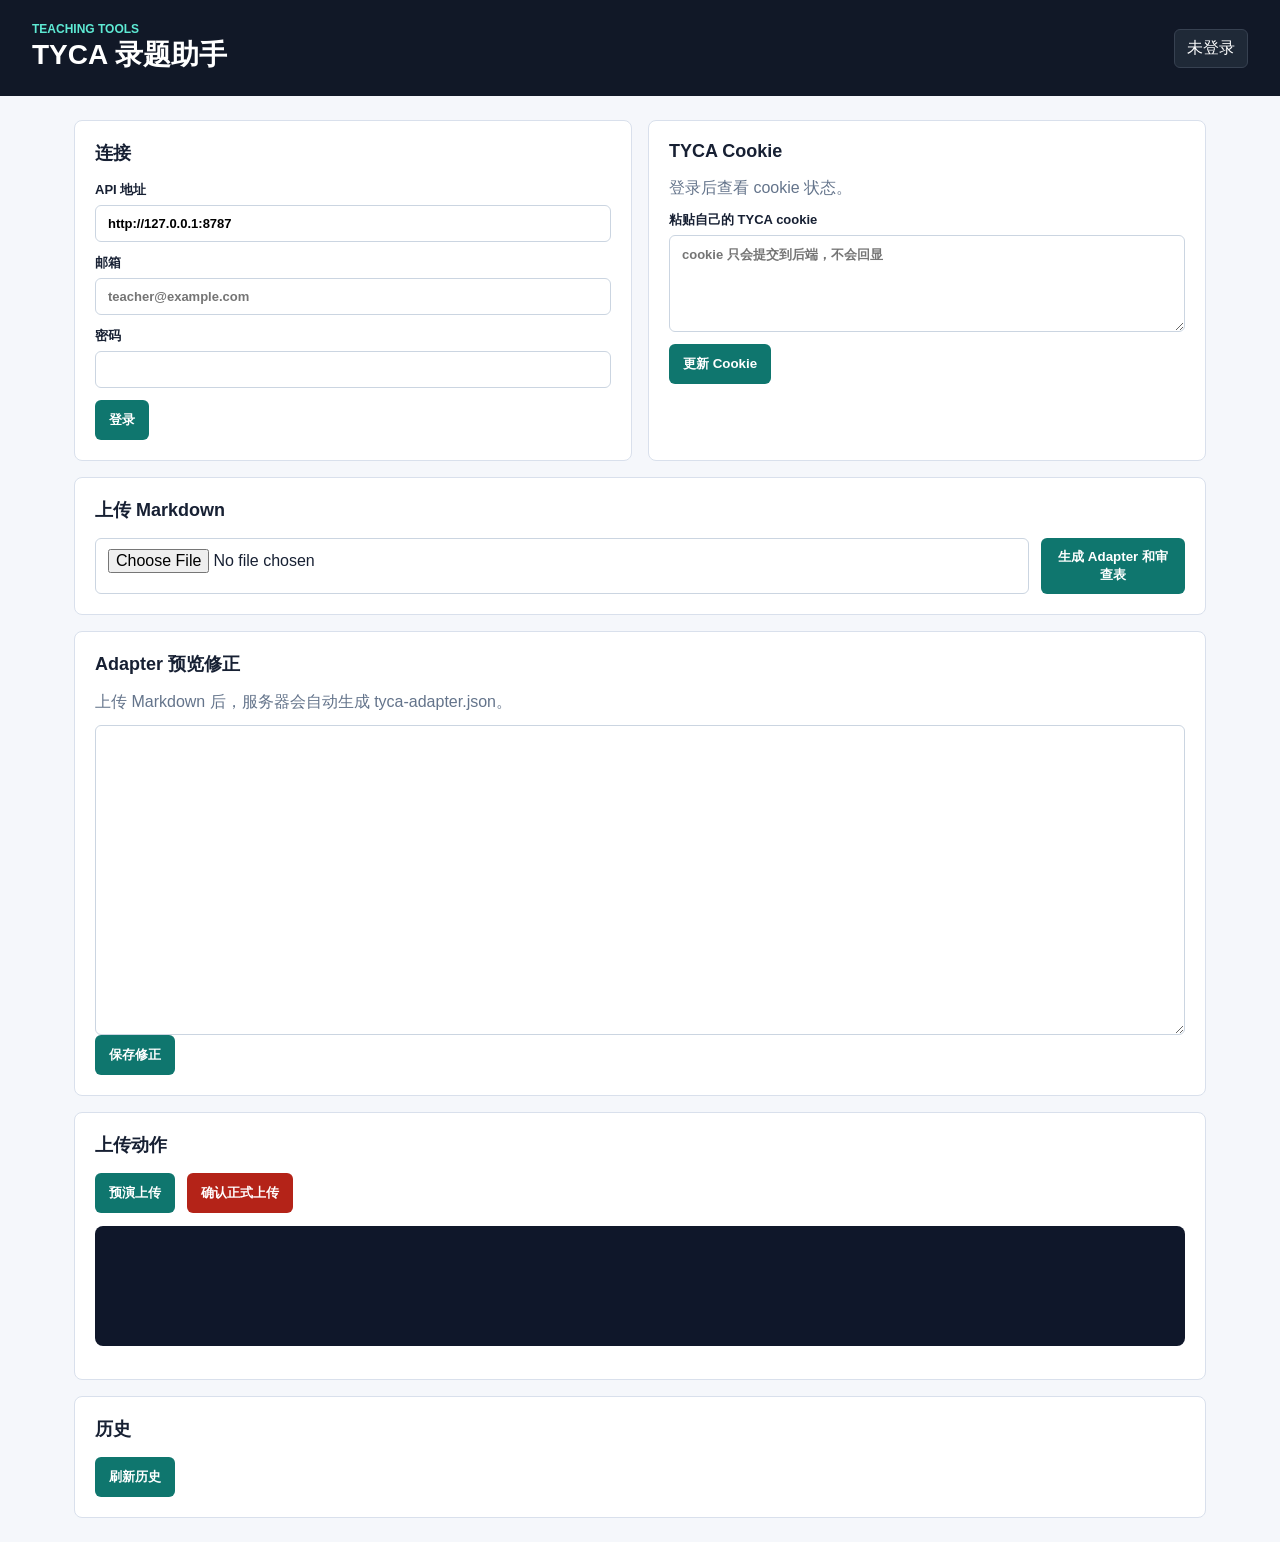
==== frontend/index.html @ c86ff7ce "Build TYCA teaching tool MVP" ====
<!doctype html>
<html lang="zh-CN">
  <head>
    <meta charset="utf-8" />
    <meta name="viewport" content="width=device-width, initial-scale=1" />
    <title>TYCA 录题助手</title>
    <link rel="stylesheet" href="./styles.css" />
  </head>
  <body>
    <header class="topbar">
      <div>
        <div class="eyebrow">Teaching Tools</div>
        <h1>TYCA 录题助手</h1>
      </div>
      <div class="status" id="sessionStatus">未登录</div>
    </header>

    <main class="layout">
      <section class="panel">
        <h2>连接</h2>
        <label>
          API 地址
        <input id="apiBase" data-testid="api-base" value="http://127.0.0.1:8787" />
        </label>
        <label>
          邮箱
        <input id="email" data-testid="email" placeholder="teacher@example.com" autocomplete="username" />
        </label>
        <label>
          密码
        <input id="password" data-testid="password" type="password" autocomplete="current-password" />
        </label>
        <button id="loginBtn" data-testid="login">登录</button>
      </section>

      <section class="panel">
        <h2>TYCA Cookie</h2>
        <p class="hint" id="cookieStatus">登录后查看 cookie 状态。</p>
        <label>
          粘贴自己的 TYCA cookie
          <textarea id="cookieInput" data-testid="cookie-input" rows="5" placeholder="cookie 只会提交到后端，不会回显"></textarea>
        </label>
        <button id="saveCookieBtn" data-testid="save-cookie">更新 Cookie</button>
      </section>

      <section class="panel wide">
        <h2>上传 Markdown</h2>
        <div class="upload-row">
          <input id="mdFile" data-testid="md-file" type="file" accept=".md,text/markdown,text/plain" />
          <button id="uploadBtn" data-testid="upload-md">生成 Adapter 和审查表</button>
        </div>
        <div id="review"></div>
      </section>

      <section class="panel wide">
        <h2>Adapter 预览修正</h2>
        <p class="hint" id="adapterStatus">上传 Markdown 后，服务器会自动生成 tyca-adapter.json。</p>
        <textarea id="adapterEditor" data-testid="adapter-editor" rows="16" spellcheck="false"></textarea>
        <div class="actions">
          <button id="saveAdapterBtn" data-testid="save-adapter">保存修正</button>
        </div>
      </section>

      <section class="panel wide">
        <h2>上传动作</h2>
        <div class="actions">
          <button id="dryRunBtn" data-testid="dry-run">预演上传</button>
          <button id="submitBtn" data-testid="submit-run" class="danger">确认正式上传</button>
        </div>
        <pre id="resultBox"></pre>
      </section>

      <section class="panel wide">
        <h2>历史</h2>
        <button id="refreshHistoryBtn" data-testid="refresh-history">刷新历史</button>
        <div id="history"></div>
      </section>
    </main>

    <script src="./config.js"></script>
    <script src="./app.js"></script>
  </body>
</html>
---- frontend/styles.css ----
:root {
  color-scheme: light;
  font-family: -apple-system, BlinkMacSystemFont, "Segoe UI", sans-serif;
  background: #f5f7fb;
  color: #172033;
}

* {
  box-sizing: border-box;
}

body {
  margin: 0;
}

.topbar {
  align-items: center;
  background: #111827;
  color: #fff;
  display: flex;
  justify-content: space-between;
  padding: 22px 32px;
}

.eyebrow {
  color: #5eead4;
  font-size: 12px;
  font-weight: 700;
  letter-spacing: 0;
  text-transform: uppercase;
}

h1,
h2 {
  margin: 0;
}

h1 {
  font-size: 28px;
}

h2 {
  font-size: 18px;
  margin-bottom: 16px;
}

.status {
  background: #1f2937;
  border: 1px solid #374151;
  border-radius: 6px;
  padding: 8px 12px;
}

.layout {
  display: grid;
  gap: 16px;
  grid-template-columns: repeat(2, minmax(0, 1fr));
  margin: 0 auto;
  max-width: 1180px;
  padding: 24px;
}

.panel {
  background: #fff;
  border: 1px solid #d9e0ec;
  border-radius: 8px;
  padding: 20px;
}

.wide {
  grid-column: 1 / -1;
}

label {
  display: block;
  font-size: 13px;
  font-weight: 700;
  margin: 12px 0;
}

input,
textarea {
  border: 1px solid #cbd5e1;
  border-radius: 6px;
  display: block;
  font: inherit;
  margin-top: 6px;
  padding: 10px 12px;
  width: 100%;
}

textarea {
  resize: vertical;
}

button {
  background: #0f766e;
  border: 0;
  border-radius: 6px;
  color: #fff;
  cursor: pointer;
  font-weight: 700;
  min-height: 40px;
  padding: 10px 14px;
}

button:disabled {
  background: #94a3b8;
  cursor: not-allowed;
}

.danger {
  background: #b42318;
}

.hint {
  color: #64748b;
  margin: 0 0 12px;
}

.upload-row,
.actions {
  display: flex;
  gap: 12px;
}

.upload-row input {
  margin: 0;
}

table {
  border-collapse: collapse;
  margin-top: 16px;
  width: 100%;
}

th,
td {
  border-bottom: 1px solid #e2e8f0;
  padding: 10px;
  text-align: left;
  vertical-align: top;
}

th {
  background: #f8fafc;
  font-size: 12px;
  text-transform: uppercase;
}

pre {
  background: #0f172a;
  border-radius: 8px;
  color: #d1fae5;
  min-height: 120px;
  overflow: auto;
  padding: 14px;
  white-space: pre-wrap;
}

.badge {
  background: #e0f2fe;
  border-radius: 999px;
  color: #075985;
  display: inline-block;
  font-size: 12px;
  padding: 4px 8px;
}

@media (max-width: 760px) {
  .topbar,
  .upload-row,
  .actions {
    align-items: stretch;
    flex-direction: column;
  }

  .layout {
    grid-template-columns: 1fr;
    padding: 14px;
  }
}
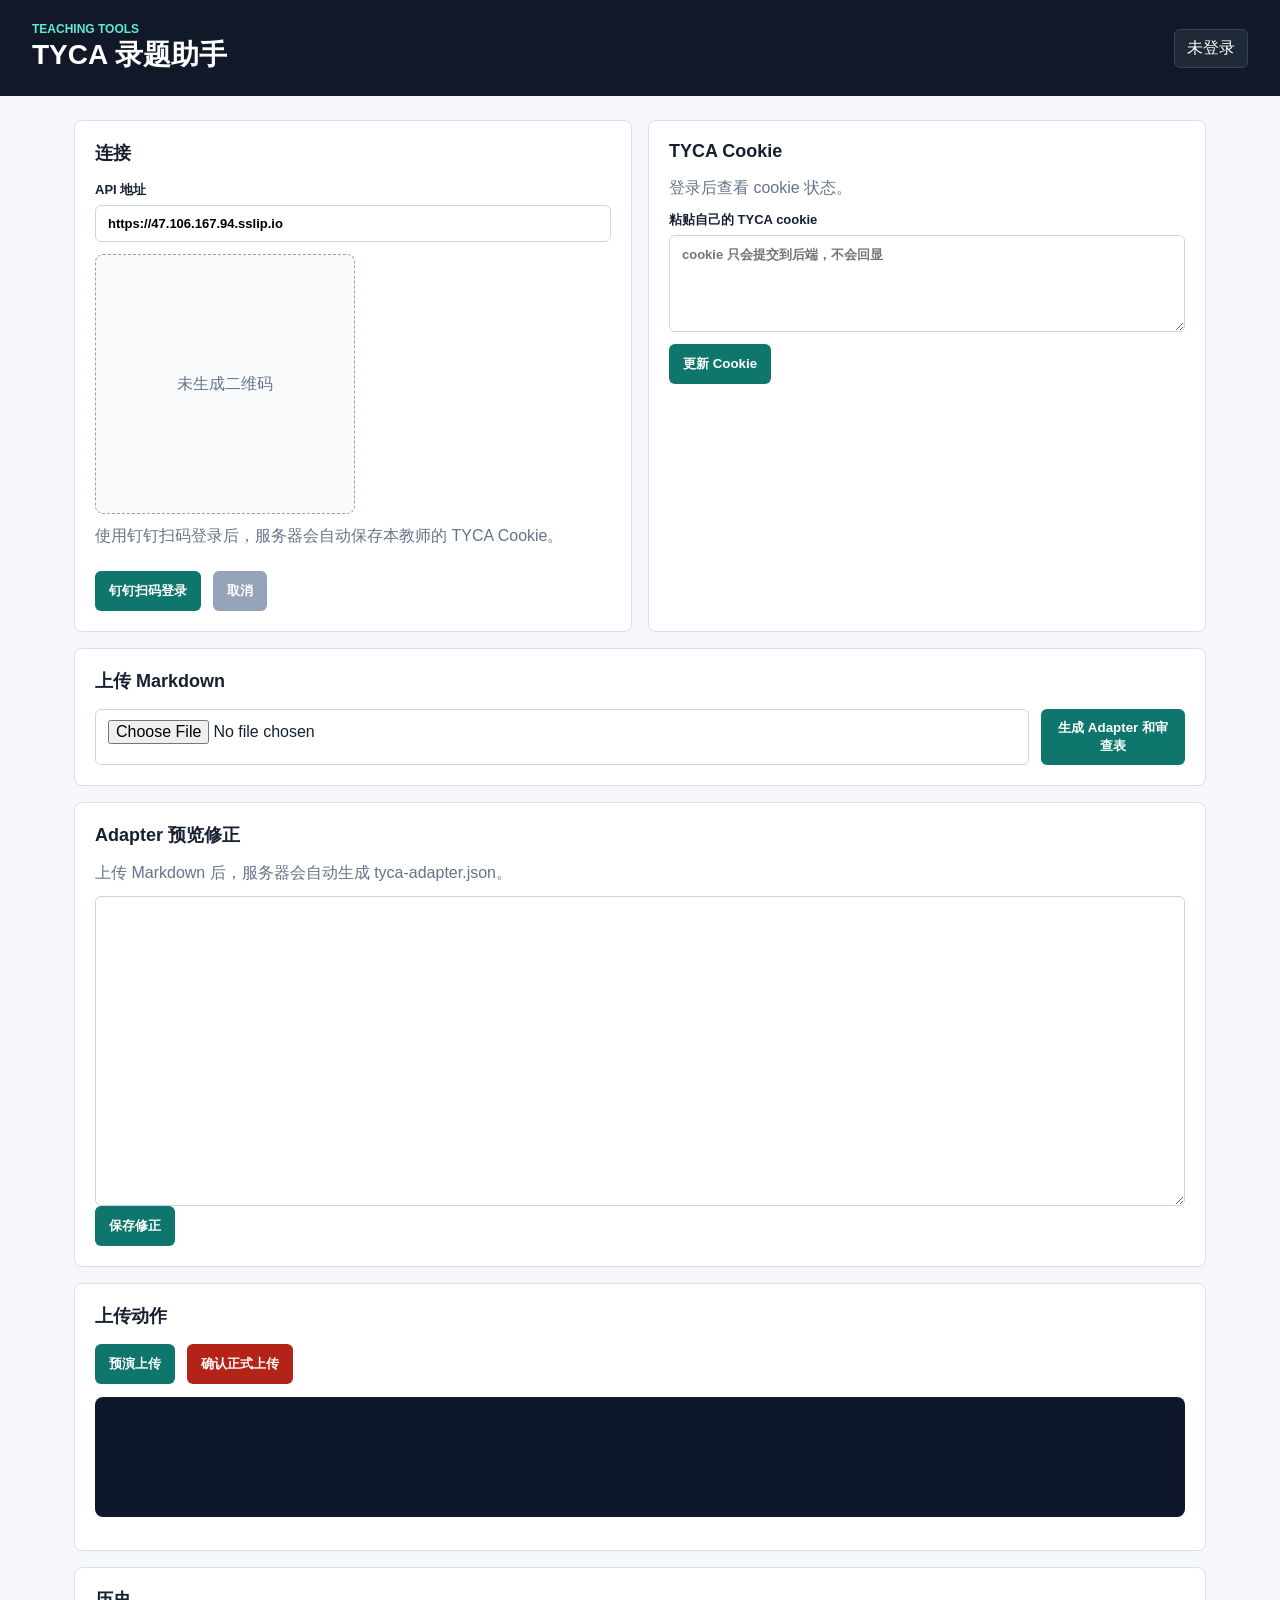
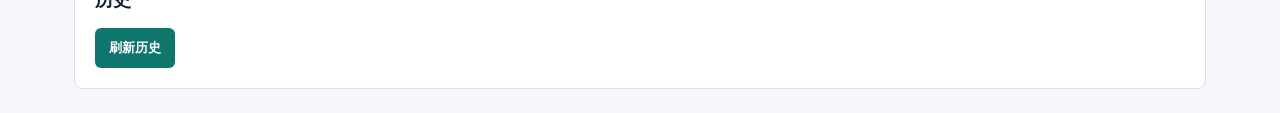
==== commit 332f882c: "Add DingTalk QR login" ====
--- a/frontend/index.html
+++ b/frontend/index.html
@@ -22,15 +22,16 @@
           API 地址
         <input id="apiBase" data-testid="api-base" value="http://127.0.0.1:8787" />
         </label>
-        <label>
-          邮箱
-        <input id="email" data-testid="email" placeholder="teacher@example.com" autocomplete="username" />
-        </label>
-        <label>
-          密码
-        <input id="password" data-testid="password" type="password" autocomplete="current-password" />
-        </label>
-        <button id="loginBtn" data-testid="login">登录</button>
+        <div class="qr-login">
+          <div class="qr-box" id="qrBox">
+            <span>未生成二维码</span>
+          </div>
+          <p class="hint" id="qrStatus">使用钉钉扫码登录后，服务器会自动保存本教师的 TYCA Cookie。</p>
+          <div class="actions">
+            <button id="startQrLoginBtn" data-testid="start-qr-login">钉钉扫码登录</button>
+            <button id="cancelQrLoginBtn" data-testid="cancel-qr-login" class="secondary" disabled>取消</button>
+          </div>
+        </div>
       </section>
 
       <section class="panel">
--- a/frontend/styles.css
+++ b/frontend/styles.css
@@ -104,6 +104,10 @@
   padding: 10px 14px;
 }
 
+.secondary {
+  background: #475569;
+}
+
 button:disabled {
   background: #94a3b8;
   cursor: not-allowed;
@@ -116,6 +120,32 @@
 .hint {
   color: #64748b;
   margin: 0 0 12px;
+}
+
+.qr-login {
+  display: grid;
+  gap: 12px;
+}
+
+.qr-box {
+  align-items: center;
+  aspect-ratio: 1 / 1;
+  background: #f8fafc;
+  border: 1px dashed #94a3b8;
+  border-radius: 8px;
+  color: #64748b;
+  display: flex;
+  justify-content: center;
+  max-width: 260px;
+  overflow: hidden;
+  width: 100%;
+}
+
+.qr-box img {
+  display: block;
+  height: 100%;
+  object-fit: contain;
+  width: 100%;
 }
 
 .upload-row,
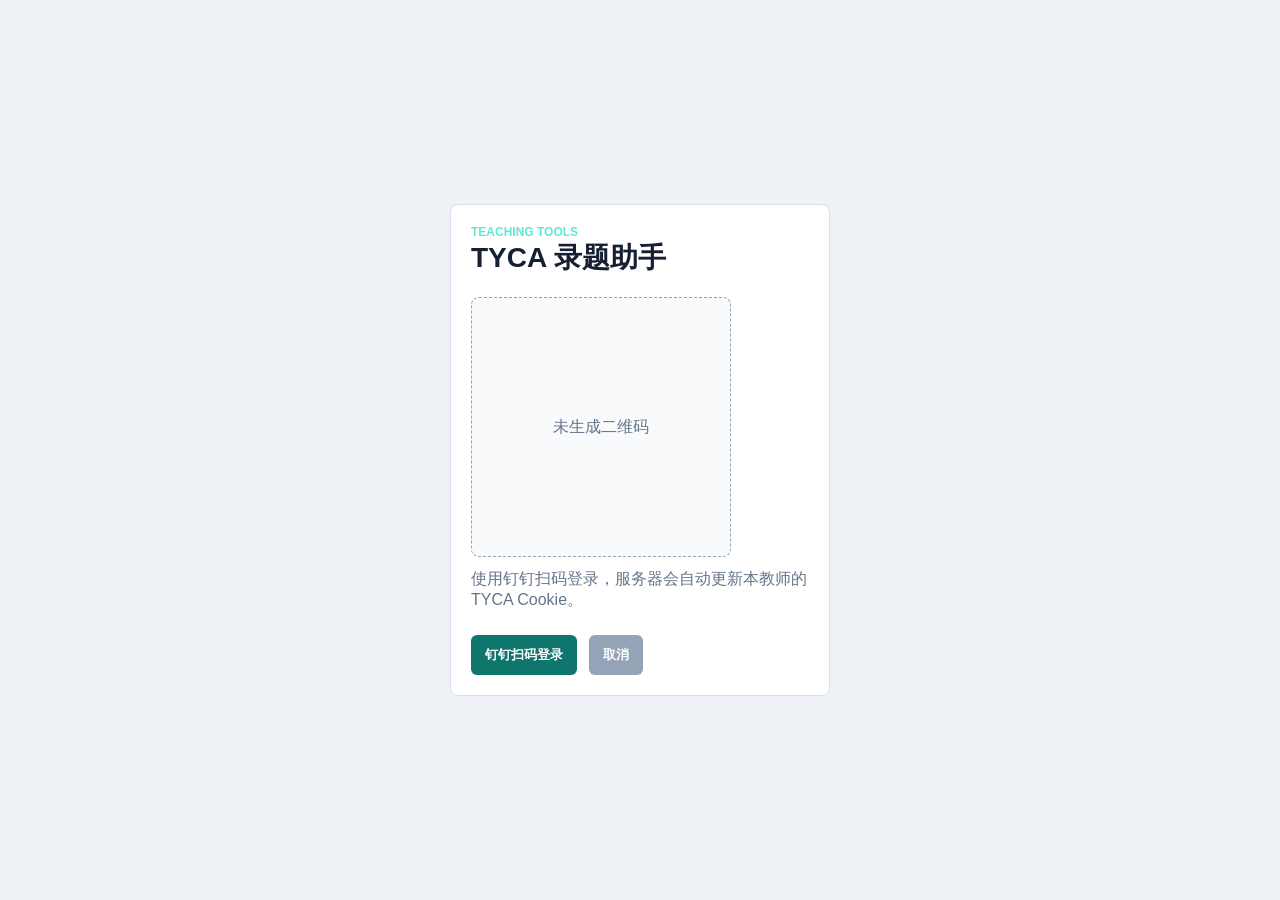
==== commit b1076204: "Split QR login page" ====
--- a/frontend/index.html
+++ b/frontend/index.html
@@ -12,38 +12,15 @@
         <div class="eyebrow">Teaching Tools</div>
         <h1>TYCA 录题助手</h1>
       </div>
-      <div class="status" id="sessionStatus">未登录</div>
+      <div class="top-actions">
+        <div class="status" id="sessionStatus">未登录</div>
+        <button id="logoutBtn" class="secondary">重新登录</button>
+      </div>
     </header>
 
+    <input id="apiBase" type="hidden" value="http://127.0.0.1:8787" />
+
     <main class="layout">
-      <section class="panel">
-        <h2>连接</h2>
-        <label>
-          API 地址
-        <input id="apiBase" data-testid="api-base" value="http://127.0.0.1:8787" />
-        </label>
-        <div class="qr-login">
-          <div class="qr-box" id="qrBox">
-            <span>未生成二维码</span>
-          </div>
-          <p class="hint" id="qrStatus">使用钉钉扫码登录后，服务器会自动保存本教师的 TYCA Cookie。</p>
-          <div class="actions">
-            <button id="startQrLoginBtn" data-testid="start-qr-login">钉钉扫码登录</button>
-            <button id="cancelQrLoginBtn" data-testid="cancel-qr-login" class="secondary" disabled>取消</button>
-          </div>
-        </div>
-      </section>
-
-      <section class="panel">
-        <h2>TYCA Cookie</h2>
-        <p class="hint" id="cookieStatus">登录后查看 cookie 状态。</p>
-        <label>
-          粘贴自己的 TYCA cookie
-          <textarea id="cookieInput" data-testid="cookie-input" rows="5" placeholder="cookie 只会提交到后端，不会回显"></textarea>
-        </label>
-        <button id="saveCookieBtn" data-testid="save-cookie">更新 Cookie</button>
-      </section>
-
       <section class="panel wide">
         <h2>上传 Markdown</h2>
         <div class="upload-row">
--- a/frontend/styles.css
+++ b/frontend/styles.css
@@ -49,6 +49,37 @@
   border: 1px solid #374151;
   border-radius: 6px;
   padding: 8px 12px;
+}
+
+.top-actions {
+  align-items: center;
+  display: flex;
+  gap: 10px;
+}
+
+.top-actions button {
+  min-height: 36px;
+}
+
+.login-page {
+  background: #eef2f7;
+}
+
+.login-shell {
+  align-items: center;
+  display: flex;
+  justify-content: center;
+  min-height: 100vh;
+  padding: 24px;
+}
+
+.login-panel {
+  max-width: 380px;
+  width: 100%;
+}
+
+.login-panel h1 {
+  margin-bottom: 20px;
 }
 
 .layout {
@@ -199,6 +230,7 @@
 
 @media (max-width: 760px) {
   .topbar,
+  .top-actions,
   .upload-row,
   .actions {
     align-items: stretch;
